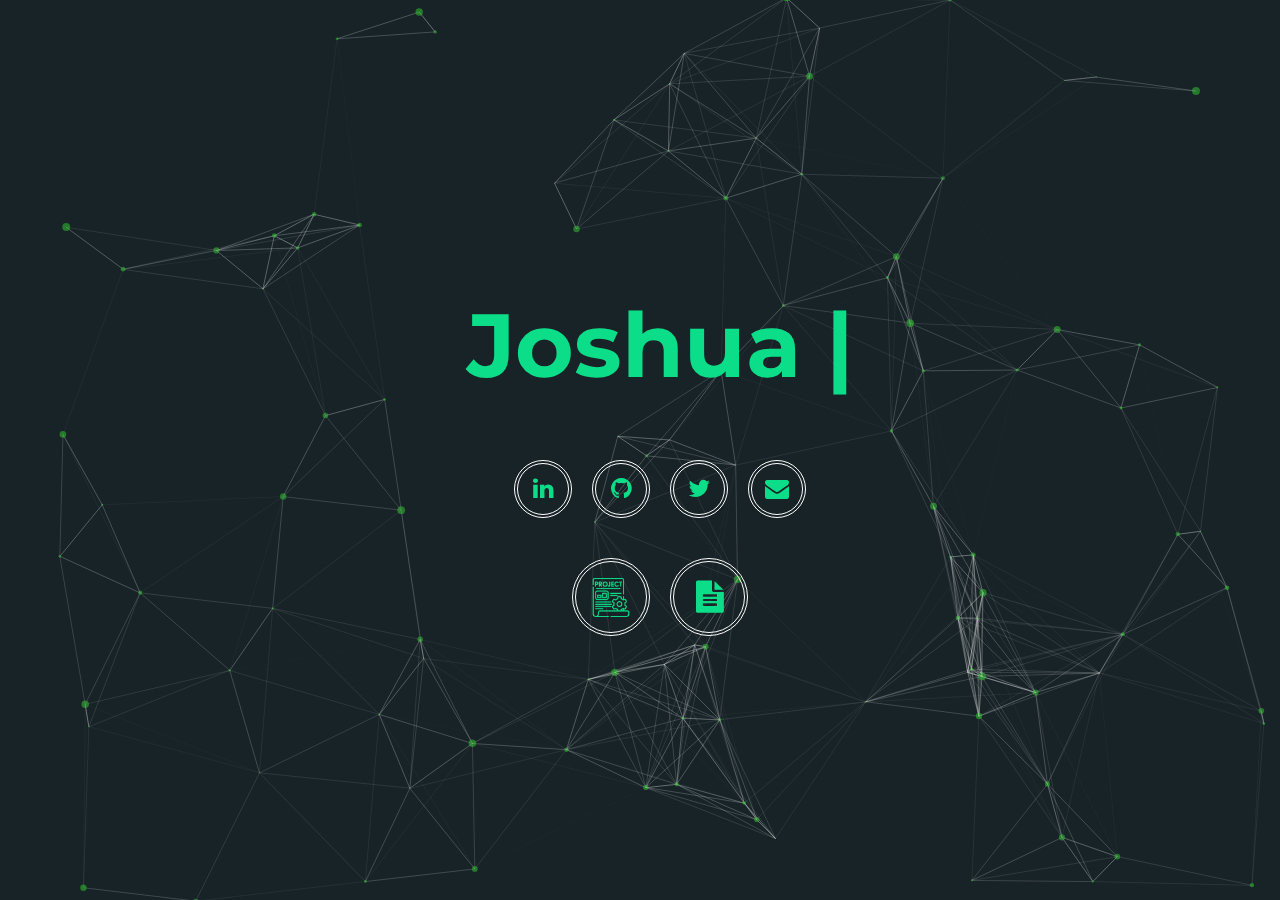
==== index.html @ e4f7146a "updating" ====
<!DOCTYPE html>
<html>
<head>
  <meta charset="UTF-8" />
  <meta http-equiv="X-UA-Compatible" content="IE=edge,chrome=1">
  <meta name="viewport" content="width=device-width, initial-scale=1.0">
  <title>Joshua Alvarado</title>
  <link rel="stylesheet" type="text/css" href="css/main.css" />
  <link href='http://fonts.googleapis.com/css?family=Playfair+Display' rel='stylesheet' type='text/css' />
  <link href='https://fonts.googleapis.com/css?family=Raleway' rel='stylesheet' type='text/css'>
  <link href='https://fonts.googleapis.com/css?family=Roboto' rel='stylesheet' type='text/css'>
  <link href='https://fonts.googleapis.com/css?family=Montserrat' rel='stylesheet' type='text/css'>
  <link rel="stylesheet" href="font-awesome-4.5.0/css/font-awesome.min.css">
  <link href='https://fonts.googleapis.com/css?family=Karla' rel='stylesheet' type='text/css'>
  <link href='https://fonts.googleapis.com/css?family=Lustria' rel='stylesheet' type='text/css'>
</head>
<body>
  <div class="wrapper">
    <div id="particles-js"></div>
    <div class="section">
      <div class="name">
        <ul id="scene">
          <p id="nameText" class="head layer" data-depth="1.0"></p>
        </ul>

        <ul id="scene1">
          <p id="textdisp" class="text layer" data-depth="0.5"></p>
        </ul>

        <!-- Icons section without parallax effect -->
        <ul id="scene2">
          <div class="icons">
            <div class="ico"><a href="https://www.linkedin.com/in/Joshua-Alvarado/" title="LinkedIn"><i class="fa fa-linkedin fa-2x lin"></i></a></div>
            <div class="ico"><a href="https://github.com/JoshAlvarado" title="GitHub"><i class="fa fa-github fa-2x git"></i></a></div>
            <div class="ico"><a href="https://www.twitter.com/MachineLearn1ng" title="Twitter"><i class="fa fa-twitter fa-2x twit"></i></a></div>
            <div class="ico"><a href="mailto:josh.alvarado0328@gmail.com" title="Email"><i class="fa fa-envelope fa-2x mail"></i></a></div>
          </div>

          <div class="large-icon">
            <div class="ico-res">
              <a href="projects.html" title="Projects">
                <img src="images/projects-icon.png" alt="Projects Icon" class="custom-icon">
              </a>
            </div>
            <div class="ico-res">
              <a href="https://drive.google.com/file/d/17Lw9bBYPdDqzY03rMKew7-WcspzCE1uW/view?usp=sharing" title="Resume">
                <i class="fa fa-file-text fa-3x res"></i>
              </a>
            </div>
          </div>
        </ul>
      </div>
    </div>
  </div>

  <script src="js/jquery.min.js"></script>
  <script src="js/modernizr.custom.js"></script>
  <script type="text/javascript" src="js/particles.min.js"></script>
  <script type="text/javascript" src="js/parallax-master/deploy/parallax.min.js"></script>
  <script type="text/javascript" src="js/parallax-master/deploy/jquery.parallax.min.js"></script>
  <script type="text/javascript" src="js/main.js"></script>
  <script type="text/javascript" src="js/text-autotype.js" ></script>
</body>
</html>
---- css/main.css ----
/* ---- Reset and Base Styles ---- */
body {
  margin: 0;
  font: normal 75% Arial, Helvetica, sans-serif;
}

.wrapper {
  overflow: hidden; /* Simplified overflow properties */
}

/* ---- Particles.js Container ---- */
#particles-js {
  position: fixed;
  width: 100%;
  height: 100%;
  z-index: -20;
  background-color: #182327;
}

/* ---- Header Styles ---- */
.head {
  color: #0CDD88;
  font-family: 'Montserrat', sans-serif;
  font-size: 7vw;
  font-weight: bold;
  line-height: 20px;
  margin-bottom: 40px;
}

p {
  display: inline-block !important;
}

/* ---- Section Styles ---- */
.section {
  height: 100vh;
  max-width: 100vw;
  z-index: 1;
  position: relative;
  text-align: center;
  display: flex;
  align-items: center;
  justify-content: center;
  transform: translate3d(0, 0, 0);
}

.name {
  width: 70%;
}

.text {
  font-size: 25px;
  margin: 20px 0 0 0;
  color: white;
  font-family: 'Raleway', sans-serif, 'Roboto', sans-serif, 'Montserrat', sans-serif;
}

/* ---- Icons Container ---- */
.icons {
  display: flex;
  justify-content: center;
  flex-wrap: wrap;
  margin: 20px 0;
}

.ico {
  border: 4px double white;
  border-radius: 50%;
  width: 50px;
  height: 50px;
  display: flex;
  align-items: center;
  justify-content: center;
  margin: 10px;
  transition: transform 0.2s ease;
}

.ico i {
  color: #0CDD88;
  font-size: 24px;
}

/* ---- Large Icons (Projects and Resume) ---- */
.large-icon {
  display: flex;
  justify-content: center;
  flex-wrap: wrap;
  margin: 20px 0;
}

.ico-res {
  border: 4px double white;
  border-radius: 50%;
  width: 70px;
  height: 70px;
  display: flex;
  align-items: center;
  justify-content: center;
  margin: 10px;
  transition: transform 0.2s ease;
  background: transparent;
}

.ico-res i {
  color: #0CDD88;
  font-size: 32px;
}

.ico-res a {
  display: flex;
  align-items: center;
  justify-content: center;
  width: 100%;
  height: 100%;
  text-decoration: none;
}

/* ---- Custom Icon Styles ---- */
.custom-icon {
  width: 55% !important;
  height: 55% !important;
  object-fit: contain !important;
  display: block !important;
  margin: auto !important;
}

/* ---- Hover Effects ---- */
.ico:hover,
.ico-res:hover {
  transform: translateY(-4px);
}

.ico:hover i,
.ico-res:hover i,
.ico-res:hover .custom-icon {
  color: white;
  filter: brightness(0) invert(1);
}

/* ---- Responsive Design ---- */
@media screen and (max-width: 700px) {

  .name {
    width: 100%;
  }

  .head {
    font-size: 10vw;
    margin-bottom: 0 !important;
    padding: 0 !important;
  }

  .text {
    font-size: 4vw;
    margin: 5px 0 4px 0 !important;
  }

  .icons, .large-icon {
    justify-content: center;
  }

  .ico {
    width: 40px;
    height: 40px;
  }

  .ico i {
    font-size: 20px;
  }

  .ico-res {
    width: 50px;
    height: 50px;
  }

  .ico-res i, .ico-res img.custom-icon {
    font-size: 28px;
  }

  .custom-icon {
    width: 55% !important;
    height: 55% !important;
  }
}
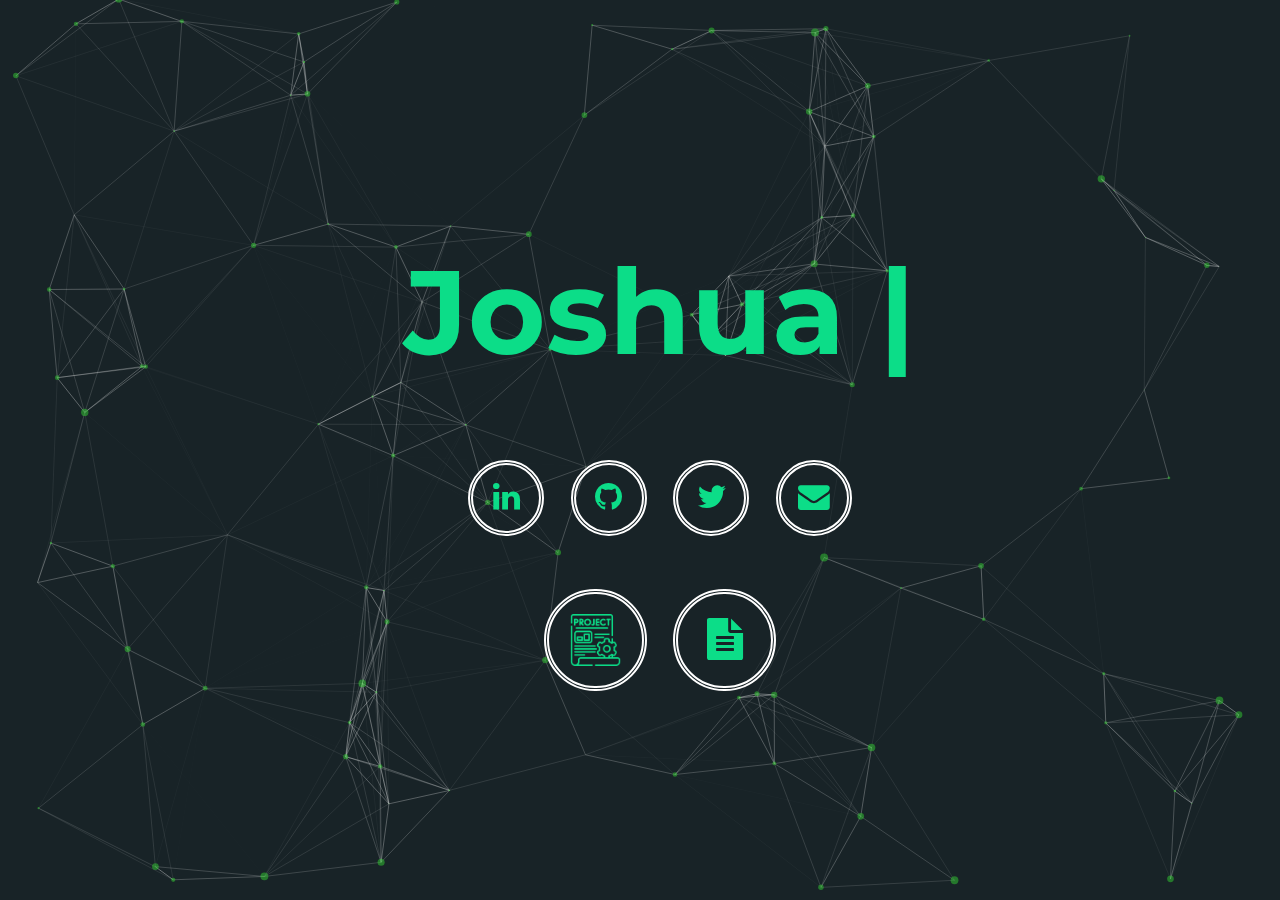
==== commit 2f3fd23c: "updating projects page" ====
--- a/index.html
+++ b/index.html
@@ -30,10 +30,26 @@
         <!-- Icons section without parallax effect -->
         <ul id="scene2">
           <div class="icons">
-            <div class="ico"><a href="https://www.linkedin.com/in/Joshua-Alvarado/" title="LinkedIn"><i class="fa fa-linkedin fa-2x lin"></i></a></div>
-            <div class="ico"><a href="https://github.com/JoshAlvarado" title="GitHub"><i class="fa fa-github fa-2x git"></i></a></div>
-            <div class="ico"><a href="https://www.twitter.com/MachineLearn1ng" title="Twitter"><i class="fa fa-twitter fa-2x twit"></i></a></div>
-            <div class="ico"><a href="mailto:josh.alvarado0328@gmail.com" title="Email"><i class="fa fa-envelope fa-2x mail"></i></a></div>
+            <div class="ico">
+              <a href="https://www.linkedin.com/in/Joshua-Alvarado/" title="LinkedIn" target="_blank">
+                <i class="fa fa-linkedin fa-2x lin"></i>
+              </a>
+            </div>
+            <div class="ico">
+              <a href="https://github.com/JoshAlvarado" title="GitHub" target="_blank">
+                <i class="fa fa-github fa-2x git"></i>
+              </a>
+            </div>
+            <div class="ico">
+              <a href="https://www.twitter.com/MachineLearn1ng" title="Twitter" target="_blank">
+                <i class="fa fa-twitter fa-2x twit"></i>
+              </a>
+            </div>
+            <div class="ico">
+              <a href="mailto:josh.alvarado0328@gmail.com" title="Email" target="_blank">
+                <i class="fa fa-envelope fa-2x mail"></i>
+              </a>
+            </div>
           </div>
 
           <div class="large-icon">
@@ -43,7 +59,7 @@
               </a>
             </div>
             <div class="ico-res">
-              <a href="https://drive.google.com/file/d/17Lw9bBYPdDqzY03rMKew7-WcspzCE1uW/view?usp=sharing" title="Resume">
+              <a href="https://drive.google.com/file/d/17Lw9bBYPdDqzY03rMKew7-WcspzCE1uW/view?usp=sharing" title="Resume" target="_blank">
                 <i class="fa fa-file-text fa-3x res"></i>
               </a>
             </div>
--- a/css/main.css
+++ b/css/main.css
@@ -21,10 +21,10 @@
 .head {
   color: #0CDD88;
   font-family: 'Montserrat', sans-serif;
-  font-size: 7vw;
+  font-size: 9.26vw; /* Increased further by 15% */
   font-weight: bold;
-  line-height: 20px;
-  margin-bottom: 40px;
+  line-height: 26.45px; /* Adjusted for better spacing */
+  margin-bottom: 52.9px; /* Increased further by 15% */
 }
 
 p {
@@ -45,12 +45,12 @@
 }
 
 .name {
-  width: 70%;
+  width: 92%; /* Increased further by 15% */
 }
 
 .text {
-  font-size: 25px;
-  margin: 20px 0 0 0;
+  font-size: 33.06px; /* Increased further by 15% */
+  margin: 26.45px 0 0 0; /* Increased further by 15% */
   color: white;
   font-family: 'Raleway', sans-serif, 'Roboto', sans-serif, 'Montserrat', sans-serif;
 }
@@ -60,53 +60,32 @@
   display: flex;
   justify-content: center;
   flex-wrap: wrap;
-  margin: 20px 0;
+  margin: 26.45px 0; /* Increased further by 15% */
 }
 
 .ico {
-  border: 4px double white;
+  border: 5.29px double white; /* Increased further by 15% */
   border-radius: 50%;
-  width: 50px;
-  height: 50px;
-  display: flex;
-  align-items: center;
-  justify-content: center;
-  margin: 10px;
+  width: 66.125px; /* Increased further by 15% */
+  height: 66.125px; /* Increased further by 15% */
+  display: flex;
+  align-items: center;
+  justify-content: center;
+  margin: 13.225px; /* Increased further by 15% */
   transition: transform 0.2s ease;
-}
-
-.ico i {
-  color: #0CDD88;
-  font-size: 24px;
-}
-
-/* ---- Large Icons (Projects and Resume) ---- */
-.large-icon {
-  display: flex;
-  justify-content: center;
-  flex-wrap: wrap;
-  margin: 20px 0;
-}
-
-.ico-res {
-  border: 4px double white;
-  border-radius: 50%;
-  width: 70px;
-  height: 70px;
-  display: flex;
-  align-items: center;
-  justify-content: center;
-  margin: 10px;
-  transition: transform 0.2s ease;
-  background: transparent;
-}
-
-.ico-res i {
-  color: #0CDD88;
-  font-size: 32px;
-}
-
-.ico-res a {
+  background-color: transparent;
+}
+
+.ico:hover {
+  transform: translateY(-4px);
+}
+
+.ico:hover i {
+  color: white;
+  filter: brightness(0) invert(1);
+}
+
+.ico a {
   display: flex;
   align-items: center;
   justify-content: center;
@@ -115,10 +94,59 @@
   text-decoration: none;
 }
 
+.ico i {
+  color: #0CDD88;
+  font-size: 31.74px; /* Increased further by 15% */
+}
+
+/* ---- Large Icons (Projects and Resume) ---- */
+.large-icon {
+  display: flex;
+  justify-content: center;
+  flex-wrap: wrap;
+  margin: 26.45px 0; /* Increased further by 15% */
+}
+
+.ico-res {
+  border: 5.29px double white; /* Increased further by 15% */
+  border-radius: 50%;
+  width: 92.575px; /* Increased further by 15% */
+  height: 92.575px; /* Increased further by 15% */
+  display: flex;
+  align-items: center;
+  justify-content: center;
+  margin: 13.225px; /* Increased further by 15% */
+  transition: transform 0.2s ease;
+  background: transparent;
+}
+
+.ico-res:hover {
+  transform: translateY(-4px);
+}
+
+.ico-res:hover i {
+  color: white;
+  filter: brightness(0) invert(1);
+}
+
+.ico-res a {
+  display: flex;
+  align-items: center;
+  justify-content: center;
+  width: 100%;
+  height: 100%;
+  text-decoration: none;
+}
+
+.ico-res i {
+  color: #0CDD88;
+  font-size: 42.32px; /* Increased further by 15% */
+}
+
 /* ---- Custom Icon Styles ---- */
 .custom-icon {
-  width: 55% !important;
-  height: 55% !important;
+  width: 55.7375% !important; /* Increased further by 15% */
+  height: 55.7375% !important; /* Increased further by 15% */
   object-fit: contain !important;
   display: block !important;
   margin: auto !important;
@@ -145,14 +173,14 @@
   }
 
   .head {
-    font-size: 10vw;
+    font-size: 13.225vw; /* Increased further by 15% */
     margin-bottom: 0 !important;
     padding: 0 !important;
   }
 
   .text {
-    font-size: 4vw;
-    margin: 5px 0 4px 0 !important;
+    font-size: 5.29vw; /* Increased further by 15% */
+    margin: 6.6125px 0 5.29px 0 !important; /* Increased further by 15% */
   }
 
   .icons, .large-icon {
@@ -160,25 +188,25 @@
   }
 
   .ico {
-    width: 40px;
-    height: 40px;
+    width: 52.9px; /* Increased further by 15% */
+    height: 52.9px; /* Increased further by 15% */
   }
 
   .ico i {
-    font-size: 20px;
+    font-size: 26.45px; /* Increased further by 15% */
   }
 
   .ico-res {
-    width: 50px;
-    height: 50px;
+    width: 66.125px; /* Increased further by 15% */
+    height: 66.125px; /* Increased further by 15% */
   }
 
   .ico-res i, .ico-res img.custom-icon {
-    font-size: 28px;
+    font-size: 37.03px; /* Increased further by 15% */
   }
 
   .custom-icon {
-    width: 55% !important;
-    height: 55% !important;
-  }
-}
+    width: 72.7375% !important; /* Increased further by 15% */
+    height: 72.7375% !important; /* Increased further by 15% */
+  }
+}
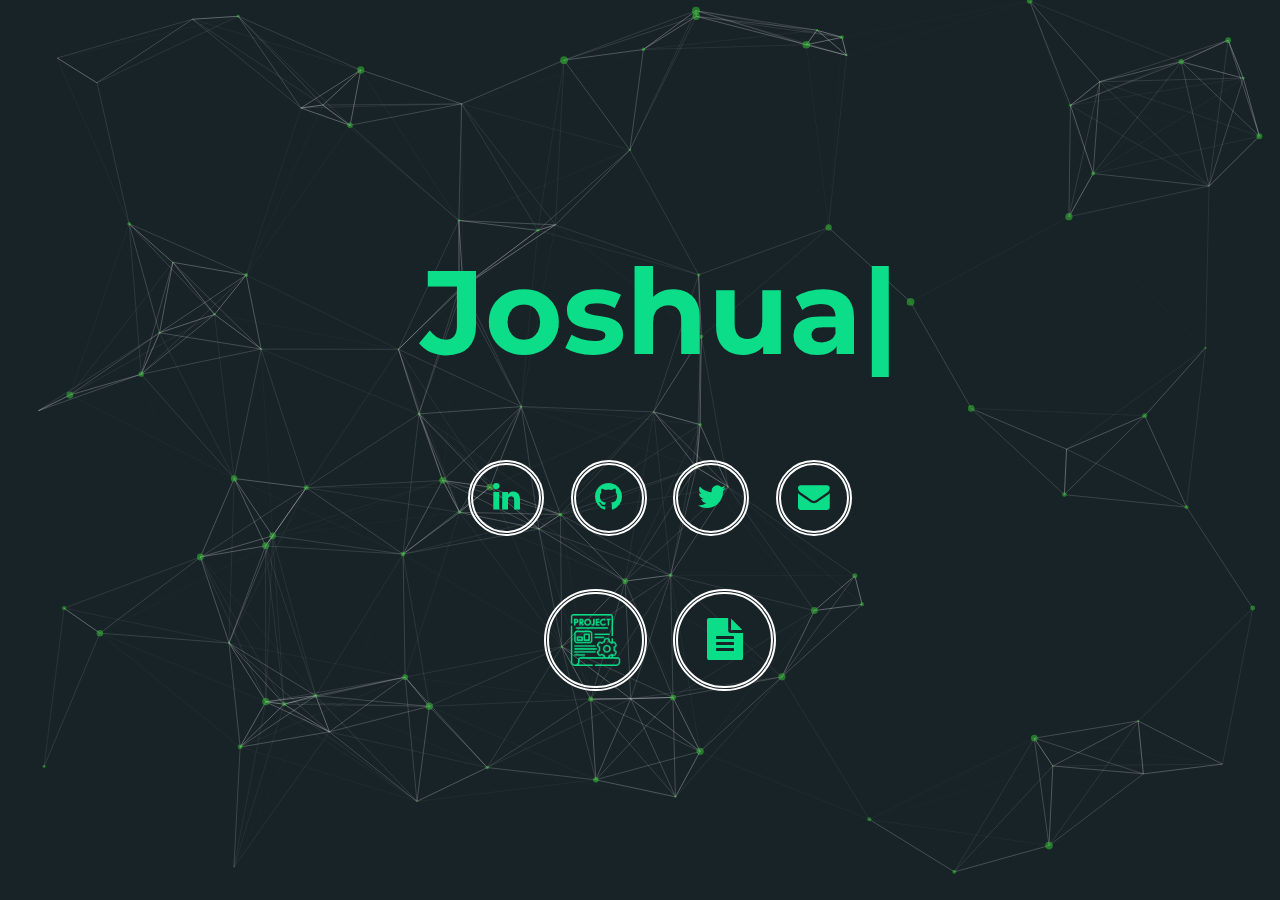
==== commit d0979176: "updating projects page" ====
--- a/index.html
+++ b/index.html
@@ -54,7 +54,7 @@
 
           <div class="large-icon">
             <div class="ico-res">
-              <a href="projects.html" title="Projects">
+              <a href="projects.html" title="Projects" target="_blank">
                 <img src="images/projects-icon.png" alt="Projects Icon" class="custom-icon">
               </a>
             </div>
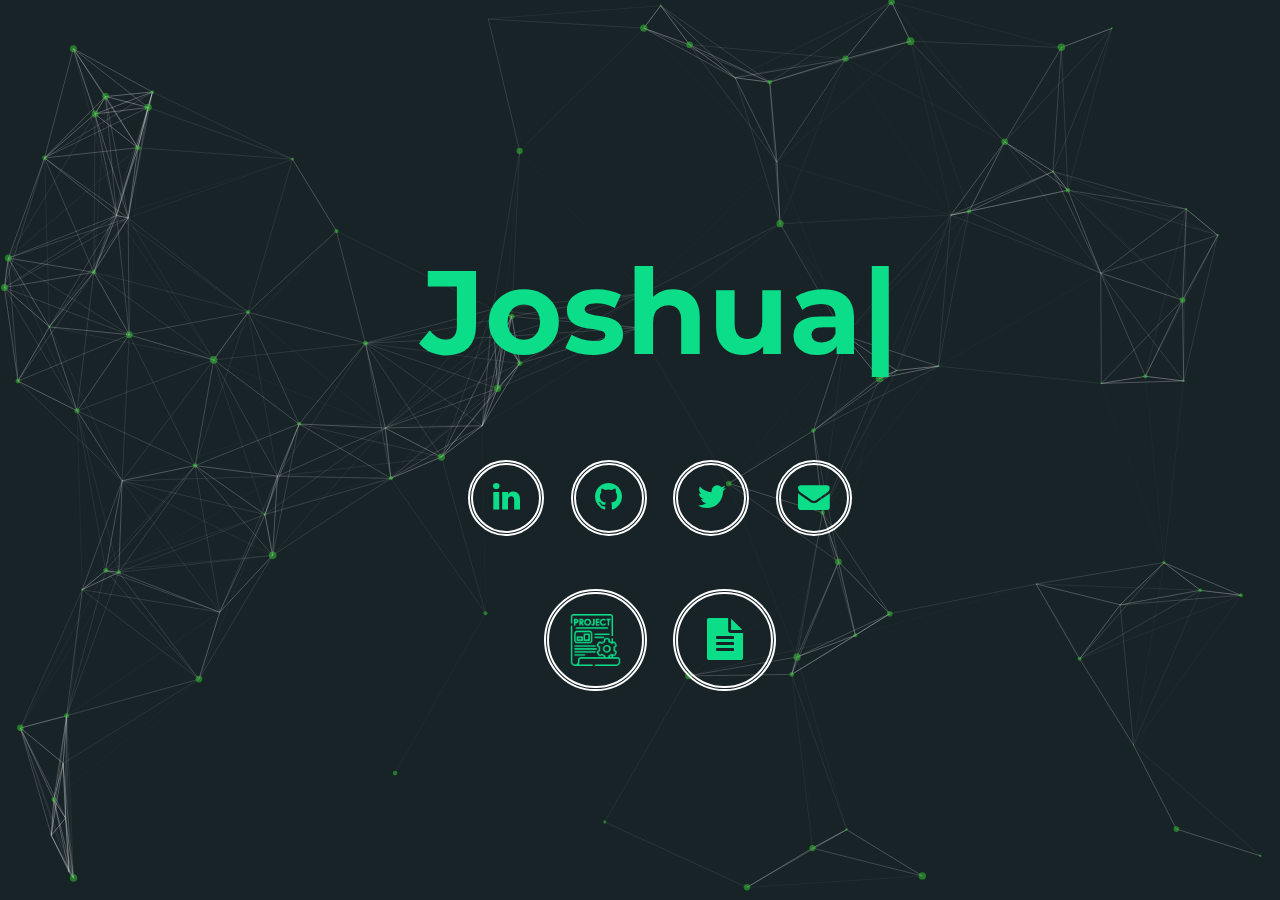
==== commit 719fad95: "updating projects" ====
--- a/index.html
+++ b/index.html
@@ -54,7 +54,7 @@
 
           <div class="large-icon">
             <div class="ico-res">
-              <a href="projects.html" title="Projects" target="_blank">
+              <a href="projects.html" title="Projects">
                 <img src="images/projects-icon.png" alt="Projects Icon" class="custom-icon">
               </a>
             </div>
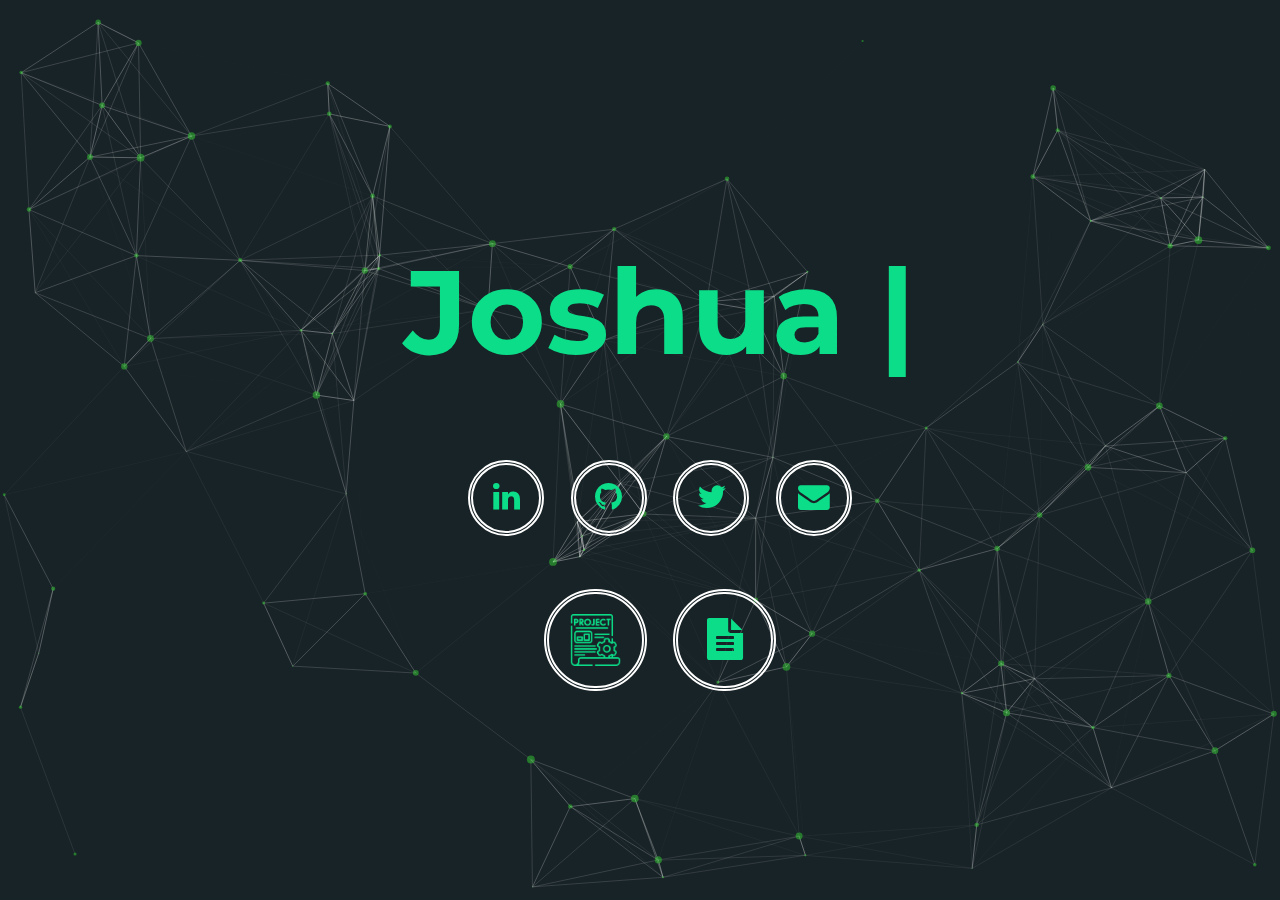
==== commit ea18e1ea: "Update index.html" ====
--- a/index.html
+++ b/index.html
@@ -54,7 +54,7 @@
 
           <div class="large-icon">
             <div class="ico-res">
-              <a href="projects.html" title="Projects">
+              <a href="Test.html" title="Projects">
                 <img src="images/projects-icon.png" alt="Projects Icon" class="custom-icon">
               </a>
             </div>
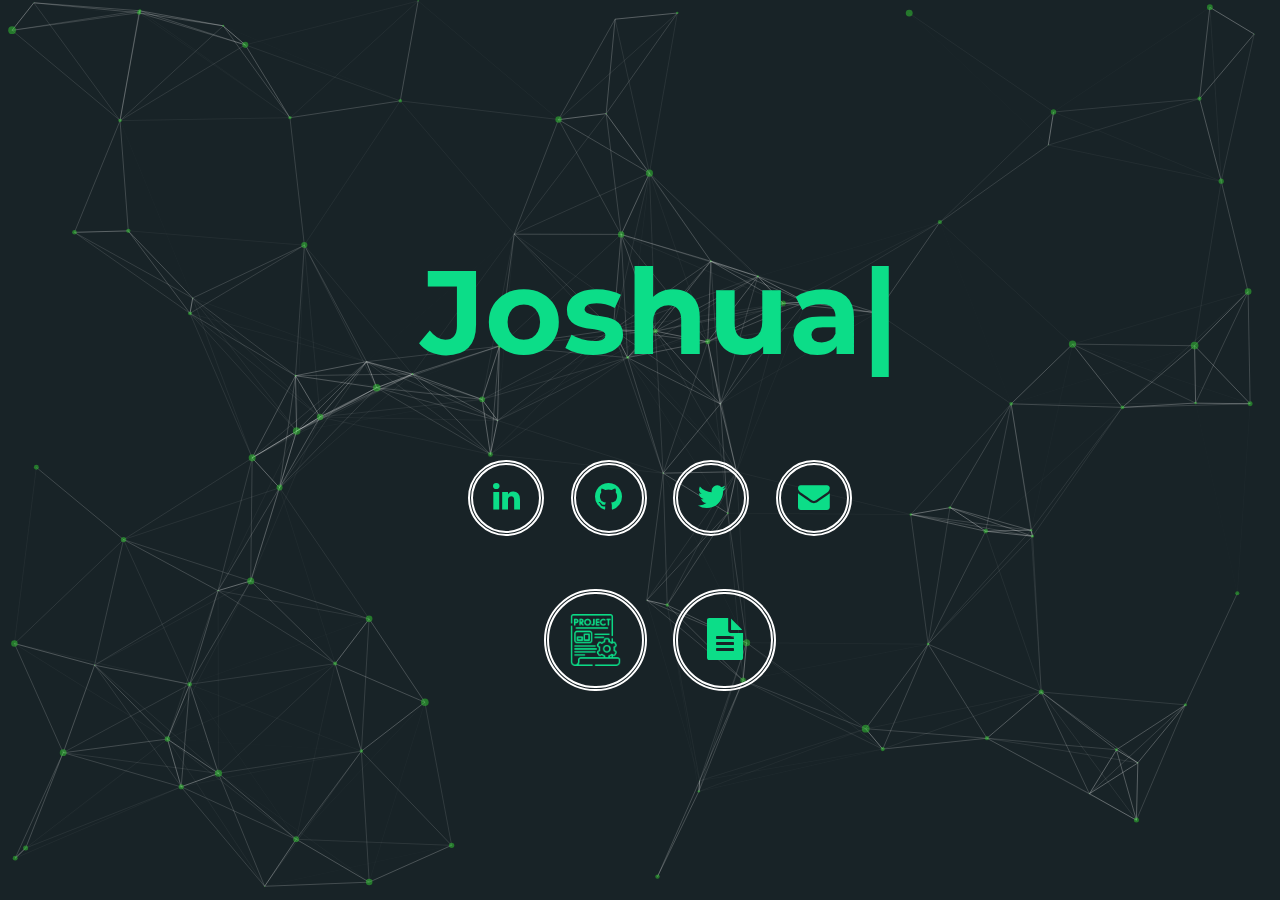
==== commit 6dce3c16: "updates" ====
--- a/index.html
+++ b/index.html
@@ -54,7 +54,7 @@
 
           <div class="large-icon">
             <div class="ico-res">
-              <a href="Test.html" title="Projects">
+              <a href="projects.html" title="Projects">
                 <img src="images/projects-icon.png" alt="Projects Icon" class="custom-icon">
               </a>
             </div>
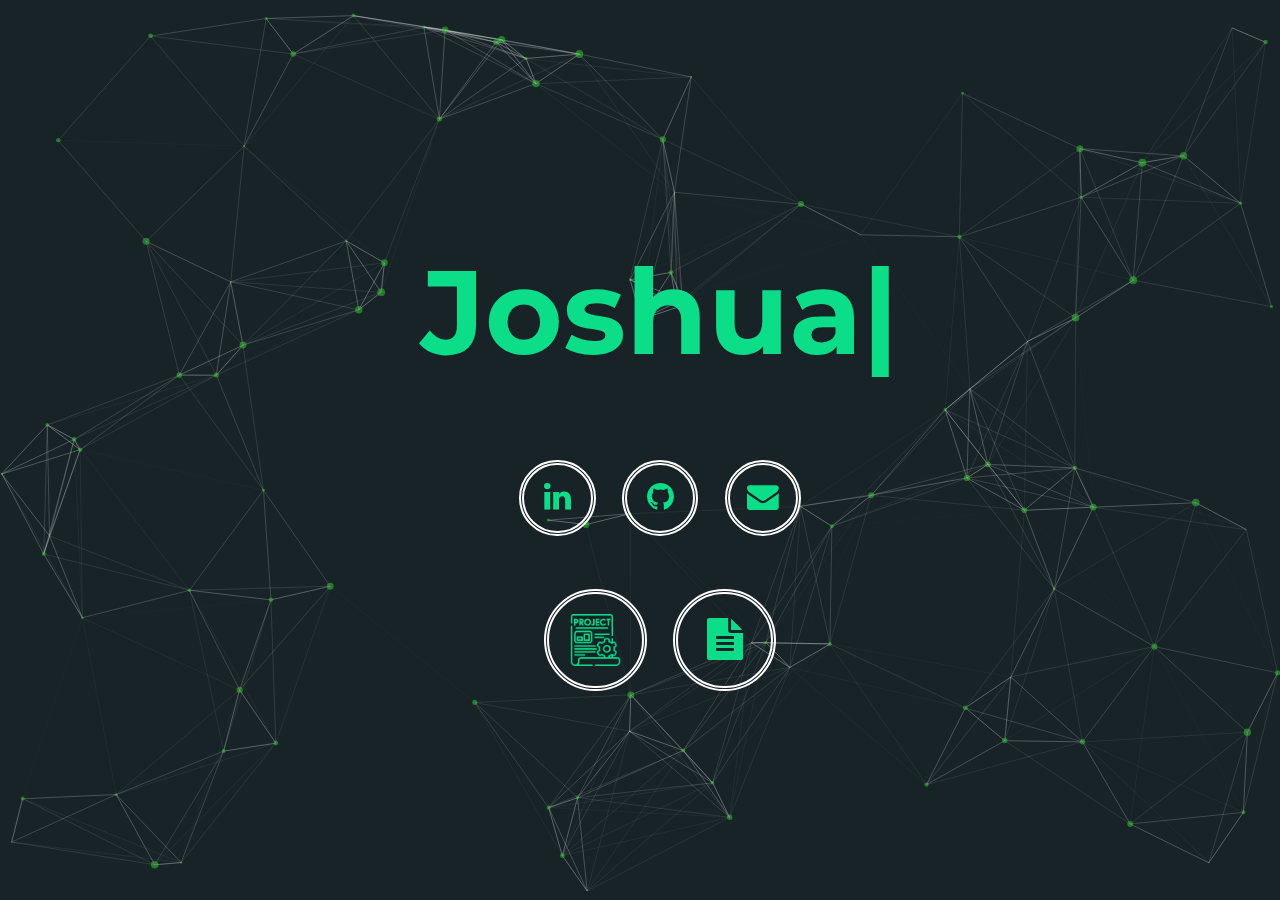
==== commit 123030b4: "updating" ====
--- a/index.html
+++ b/index.html
@@ -40,11 +40,7 @@
                 <i class="fa fa-github fa-2x git"></i>
               </a>
             </div>
-            <div class="ico">
-              <a href="https://www.twitter.com/MachineLearn1ng" title="Twitter" target="_blank">
-                <i class="fa fa-twitter fa-2x twit"></i>
-              </a>
-            </div>
+            
             <div class="ico">
               <a href="mailto:josh.alvarado0328@gmail.com" title="Email" target="_blank">
                 <i class="fa fa-envelope fa-2x mail"></i>
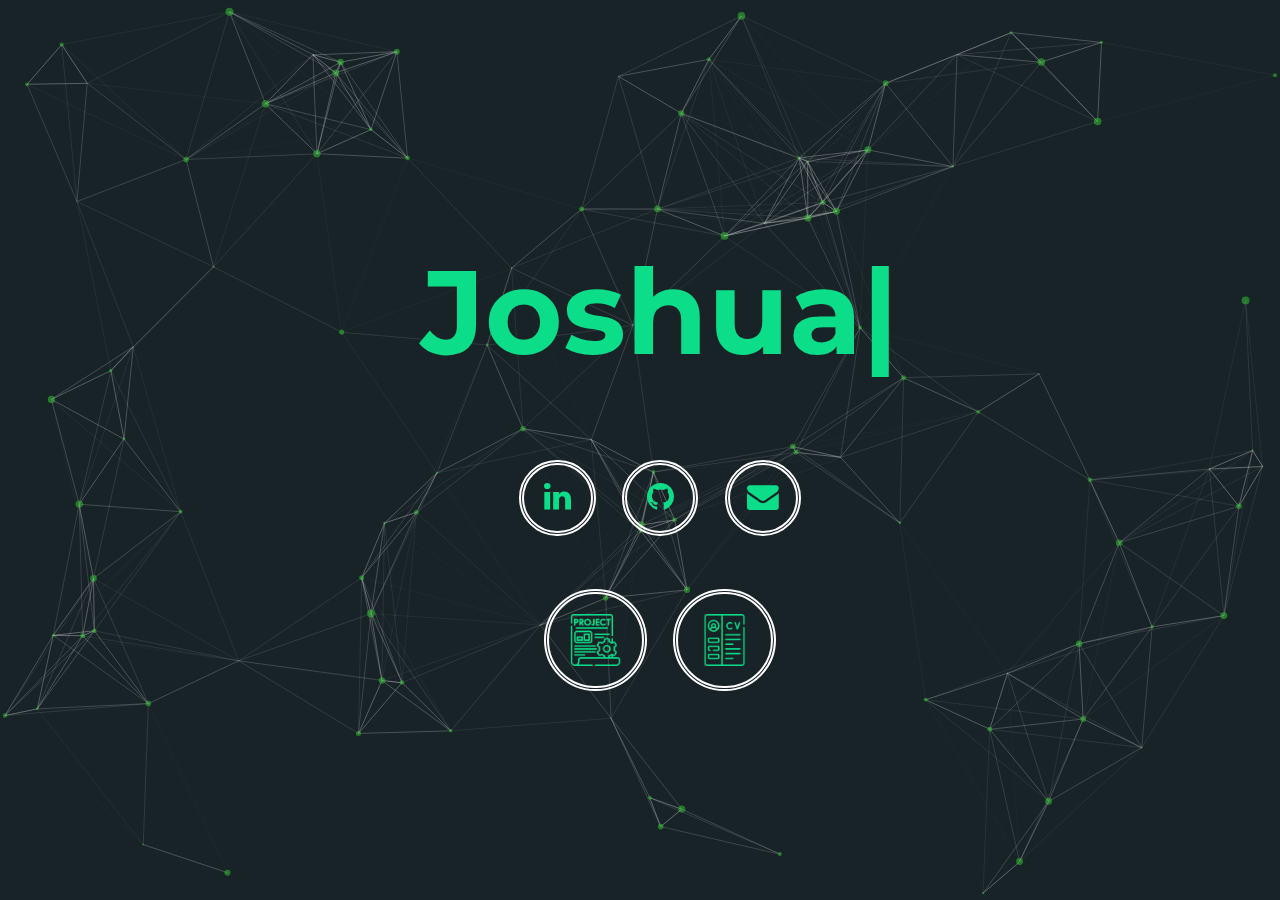
==== commit bad1caef: "icon updates" ====
--- a/index.html
+++ b/index.html
@@ -56,7 +56,8 @@
             </div>
             <div class="ico-res">
               <a href="https://drive.google.com/file/d/17Lw9bBYPdDqzY03rMKew7-WcspzCE1uW/view?usp=sharing" title="Resume" target="_blank">
-                <i class="fa fa-file-text fa-3x res"></i>
+                <img src="images/cv-icon.png" alt="Projects Icon" class="custom-icon">
+
               </a>
             </div>
           </div>
